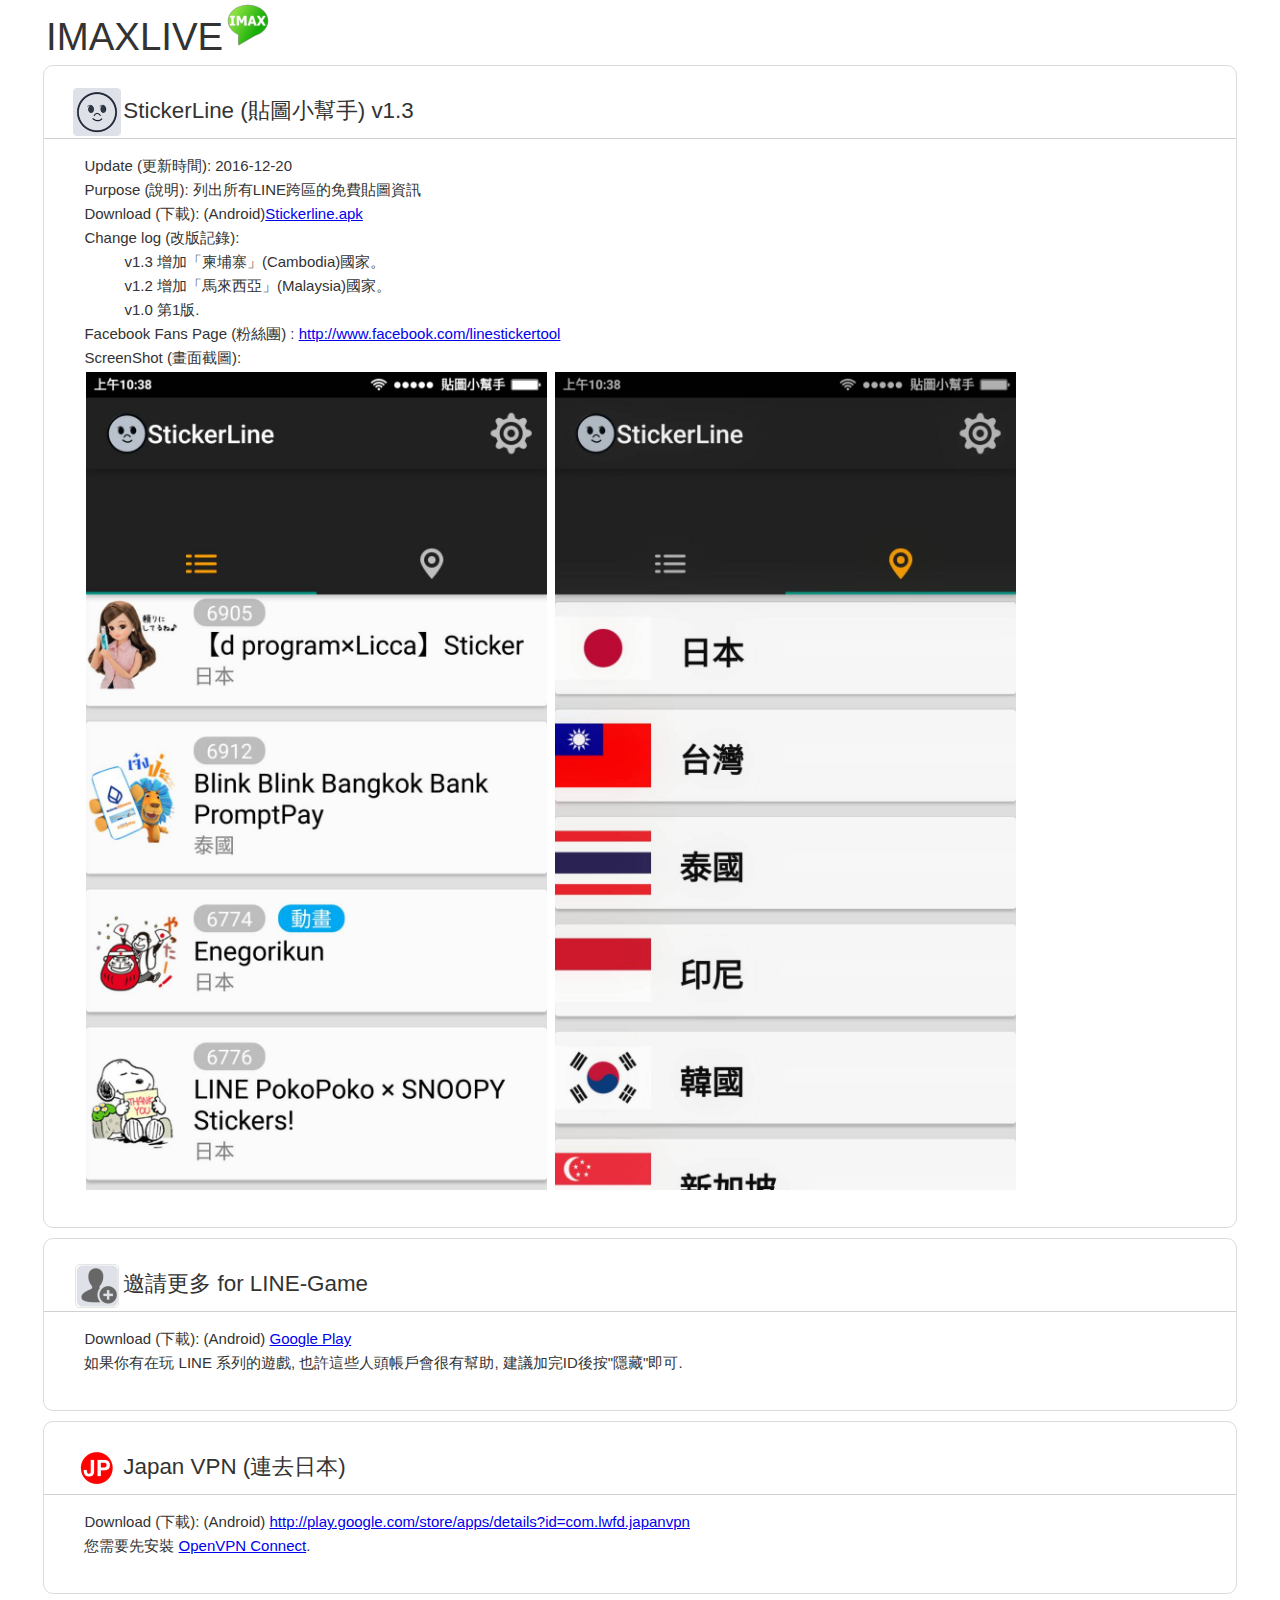
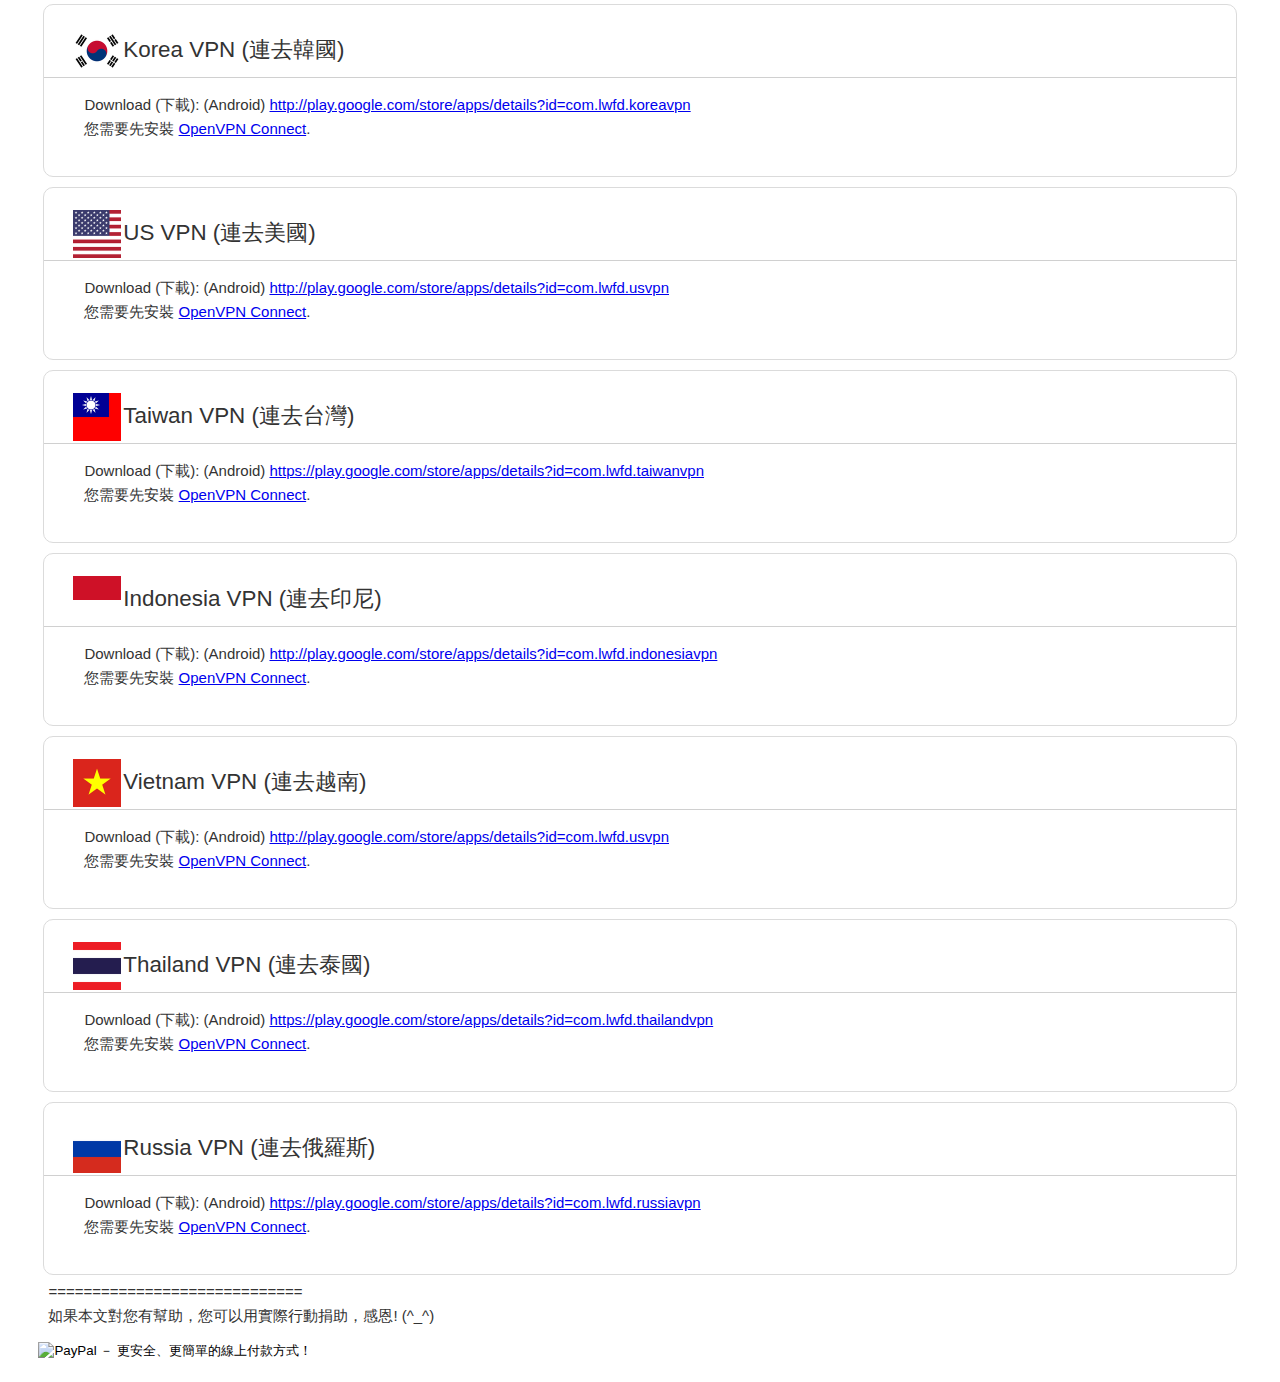
==== index.htm @ 13f63c92 "github page publish fail, try again" ====
<html>
<head>
<meta http-equiv="Content-Type" content="text/html; charset=utf-8" />
<link rel='shortcut icon' href='./favicon.ico' />	
<link rel="stylesheet" type="text/css" href="./css/main.css" />
<title>IMAXLIVE</title>
<style>
img.appicon{
   width:48px;
   height:48px;
   padding: 2px;
   vertical-align:middle;
}
img.screenshot{
   width:40%;
   padding: 2px;
   vertical-align:middle;
}
</style>
</head>
<body>
    <div>
        <h1>IMAXLIVE<img src='./images/IMAX_LOGO.png' width='50' alt='IMAXLIVE'/></h1>
    </div>

    <div id="wrapper">
        <div id="contentwrap">
        <div id="content">
           <p>
<h2><img src='./images/stickerline_icon_96.png' class="appicon"/>StickerLine (貼圖小幫手) v1.3</h2>
<hr/>
<ul>
<li>
    Update (更新時間): 2016-12-20
</li>
<li>
    Purpose (說明): 列出所有LINE跨區的免費貼圖資訊
</li>
<li>
    Download (下載): (Android)<a href='https://github.com/max32002/imaxliveWeb/releases/download/v1.3/stickerline-release-1.3.apk' target='_blank'>Stickerline.apk</a>
</li>
<li>
    Change log (改版記錄): 
    <ul>
    <li>v1.3 增加「柬埔寨」(Cambodia)國家。</li>
    <li>v1.2 增加「馬來西亞」(Malaysia)國家。</li>
    <li>v1.0 第1版.</li>
    </ul>
</li>
<li>
    Facebook Fans Page (粉絲團) : <a href='http://www.facebook.com/linestickertool' target='_blank'>http://www.facebook.com/linestickertool</a>
</li>
<li>
    ScreenShot (畫面截圖):<br/>
    <img src='./screenshot/screenshot-stickerline-v1.0.A.jpg' class="screenshot" /> 
    <img src='./screenshot/screenshot-stickerline-v1.0.B.jpg' class="screenshot" /> 
</li>
</ul>
           </p>
        </div>
        </div>

        <br/>

        <div id="contentwrap">
        <div id="content">
           <p>
<h2><img src='images/linegameid_icon_96.png' class="appicon"/>邀請更多 for LINE-Game</h2>
<hr/>
<ul>
<li>Download (下載): (Android)
<a href='http://play.google.com/store/apps/details?id=com.lwfd.invitemore' target='_blank'>Google Play</a>
</li>
<li>如果你有在玩 LINE 系列的遊戲, 也許這些人頭帳戶會很有幫助, 建議加完ID後按"隱藏"即可.</li>
</ul>
           </p>
        </div>
        </div>

<!--
        <div id="contentwrap">
        <div id="content">
           <p>
<h2><img src='images/belling_icon_96.png' class="appicon"/>Belling (暮鼓晨鐘)</h2>
<hr/>
<ul>
<li>Download (下載): (Android)
<a href='http://play.google.com/store/apps/details?id=com.lwfd.belling' target='_blank'>Google Play</a>
</li>
<li>播放警廣的暮鼓晨鐘單元, 您可能需要先安裝
<a href='http://play.google.com/store/apps/details?id=com.mxtech.videoplayer.ad' target='_blank'>MX Player</a> 或
<a href='http://play.google.com/store/apps/details?id=com.bsplayer.bspandroid.free' target='_blank'>BS Player</a>. 暮鼓晨鐘單元我每天都想一聽再聽，特別推薦2013.12.27 小提琴。這個是我最喜歡的有聲書.
<br/>
<br/>「暮鼓晨鐘」是佛寺中早晚報時的鐘鼓。 後來用「暮鼓晨鐘」指一日的時光，或比喻使人警醒的力量。
<br/>
<br/>歡迎分享收聽心得在暮鼓晨鐘粉絲團: <a href='http://www.facebook.com/belling.radio' target='_blank'>http://www.facebook.com/belling.radio</a>
</li>
</ul>
           </p>
        </div>
        </div>
-->

		<div id="contentwrap">
        <div id="content">
           <p>
<h2><img src='images/japanvpn_icon_96.png' class="appicon"/>Japan VPN (連去日本)</h2>
<hr/>
<ul>
<li>Download (下載): (Android)
<a href='http://play.google.com/store/apps/details?id=com.lwfd.japanvpn' target='_blank'>http://play.google.com/store/apps/details?id=com.lwfd.japanvpn</a>
</li>
<li>您需要先安裝
<a href='https://play.google.com/store/apps/details?id=net.openvpn.openvpn' target='_blank'>OpenVPN Connect</a>. 
</li>
</ul>
           </p>
        </div>
        </div>


		<div id="contentwrap">
        <div id="content">
           <p>
<h2><img src='images/koreavpn_icon_96.png' class="appicon"/>Korea VPN (連去韓國)</h2>
<hr/>
<ul>
<li>Download (下載): (Android)
<a href='http://play.google.com/store/apps/details?id=com.lwfd.koreavpn' target='_blank'>http://play.google.com/store/apps/details?id=com.lwfd.koreavpn</a>
</li>
<li>您需要先安裝
<a href='https://play.google.com/store/apps/details?id=net.openvpn.openvpn' target='_blank'>OpenVPN Connect</a>. 
</li>
</ul>
           </p>
        </div>
        </div>


		<div id="contentwrap">
        <div id="content">
           <p>
<h2><img src='images/usvpn_icon_96.png' class="appicon"/>US VPN (連去美國)</h2>
<hr/>
<ul>
<li>Download (下載): (Android)
<a href='http://play.google.com/store/apps/details?id=com.lwfd.usvpn' target='_blank'>http://play.google.com/store/apps/details?id=com.lwfd.usvpn</a>
</li>
<li>您需要先安裝
<a href='https://play.google.com/store/apps/details?id=net.openvpn.openvpn' target='_blank'>OpenVPN Connect</a>. 
</li>
</ul>
           </p>
        </div>
        </div>



    <div id="contentwrap">
        <div id="content">
           <p>
<h2><img src='images/taiwanvpn_icon_96.png' class="appicon"/>Taiwan VPN (連去台灣)</h2>
<hr/>
<ul>
<li>Download (下載): (Android)
<a href='https://play.google.com/store/apps/details?id=com.lwfd.taiwanvpn' target='_blank'>https://play.google.com/store/apps/details?id=com.lwfd.taiwanvpn</a>
</li>
<li>您需要先安裝
<a href='https://play.google.com/store/apps/details?id=net.openvpn.openvpn' target='_blank'>OpenVPN Connect</a>. 
</li>
</ul>
           </p>
        </div>
        </div>



    <div id="contentwrap">
        <div id="content">
           <p>
<h2><img src='images/indonesiavpn_icon_96.png' class="appicon"/>Indonesia VPN (連去印尼)</h2>
<hr/>
<ul>
<li>Download (下載): (Android)
<a href='http://play.google.com/store/apps/details?id=com.lwfd.indonesiavpn' target='_blank'>http://play.google.com/store/apps/details?id=com.lwfd.indonesiavpn</a>
</li>
<li>您需要先安裝
<a href='https://play.google.com/store/apps/details?id=net.openvpn.openvpn' target='_blank'>OpenVPN Connect</a>. 
</li>
</ul>
           </p>
        </div>
        </div>



    <div id="contentwrap">
        <div id="content">
           <p>
<h2><img src='images/vietnamvpn_icon_96.png' class="appicon"/>Vietnam VPN (連去越南)</h2>
<hr/>
<ul>
<li>Download (下載): (Android)
<a href='http://play.google.com/store/apps/details?id=com.lwfd.usvpn' target='_blank'>http://play.google.com/store/apps/details?id=com.lwfd.usvpn</a>
</li>
<li>您需要先安裝
<a href='https://play.google.com/store/apps/details?id=net.openvpn.vietnamvpn' target='_blank'>OpenVPN Connect</a>. 
</li>
</ul>
           </p>
        </div>
        </div>


    <div id="contentwrap">
        <div id="content">
           <p>
<h2><img src='images/thailandvpn_icon_96.png' class="appicon"/>Thailand VPN (連去泰國)</h2>
<hr/>
<ul>
<li>Download (下載): (Android)
<a href='https://play.google.com/store/apps/details?id=com.lwfd.thailandvpn' target='_blank'>https://play.google.com/store/apps/details?id=com.lwfd.thailandvpn</a>
</li>
<li>您需要先安裝
<a href='https://play.google.com/store/apps/details?id=net.openvpn.openvpn' target='_blank'>OpenVPN Connect</a>. 
</li>
</ul>
           </p>
        </div>
        </div>




    <div id="contentwrap">
        <div id="content">
           <p>
<h2><img src='images/ruvpn_icon_96.png' class="appicon"/>Russia VPN (連去俄羅斯)</h2>
<hr/>
<ul>
<li>Download (下載): (Android)
<a href='https://play.google.com/store/apps/details?id=com.lwfd.russiavpn' target='_blank'>https://play.google.com/store/apps/details?id=com.lwfd.russiavpn</a>
</li>
<li>您需要先安裝
<a href='https://play.google.com/store/apps/details?id=net.openvpn.openvpn' target='_blank'>OpenVPN Connect</a>. 
</li>
</ul>
           </p>
        </div>
      </div>

        <p>
=============================<br/>
如果本文對您有幫助，您可以用實際行動捐助，感恩! (^_^)<br/>
<form action="https://www.paypal.com/cgi-bin/webscr" method="post" target="_top">
<input type="hidden" name="cmd" value="_s-xclick">
<input type="hidden" name="hosted_button_id" value="MN6QWBKLTBWPY">
<input type="image" src="https://www.paypalobjects.com/zh_TW/TW/i/btn/btn_paynowCC_LG.gif" border="0" name="submit" alt="PayPal － 更安全、更簡單的線上付款方式！">
<img alt="" border="0" src="https://www.paypalobjects.com/zh_TW/i/scr/pixel.gif" width="1" height="1">
</form>
        </p>
</div>

</body>
</html>
---- css/main.css ----
﻿@import url("reset.css");

body {
    font-family: Verdana, Arial, Helvetica, sans-serif, 微軟正黑體;
    font-size: 15px;
    line-height: 1.6;
    color:#333
}

p {
    padding: 10px;
}

h1 {
    font-size: 2.4rem;
}

h2 {
    font-size: 1.4rem;
    vertical-align: top;
}

h1, h2, h3 {
    line-height: 1.2em;
    font-weight: 300;
    padding: 0 0 0 1.2em;
}

hr {
    height: 1px;
    color: #d0d0d0;
    background: #d0d0d0;
    font-size: 0;
    border: 0;
}

.updatetime {
    font-size: 11px;
    color: #999;
    text-align: right;
}

#wrapper {
    margin: 0 auto;
    width: 94%;
}

#contentwrap {
    width: 100%;
    float: left;
    margin: 0 auto;
}

#content {
    background: #FFFFFF;
    border-radius: 10px;
    border: 1px solid #dbdbdb;
    margin: 5px;
}

#footerwrap {
    width: 100%;
    float: left;
    margin: 0 auto;
    clear: both;
}

#footer {
    height: 40px;
    background: #EBE8E6;
    border-radius: 10px;
    border: 1px solid #d7d4d2;
    margin: 5px;
}
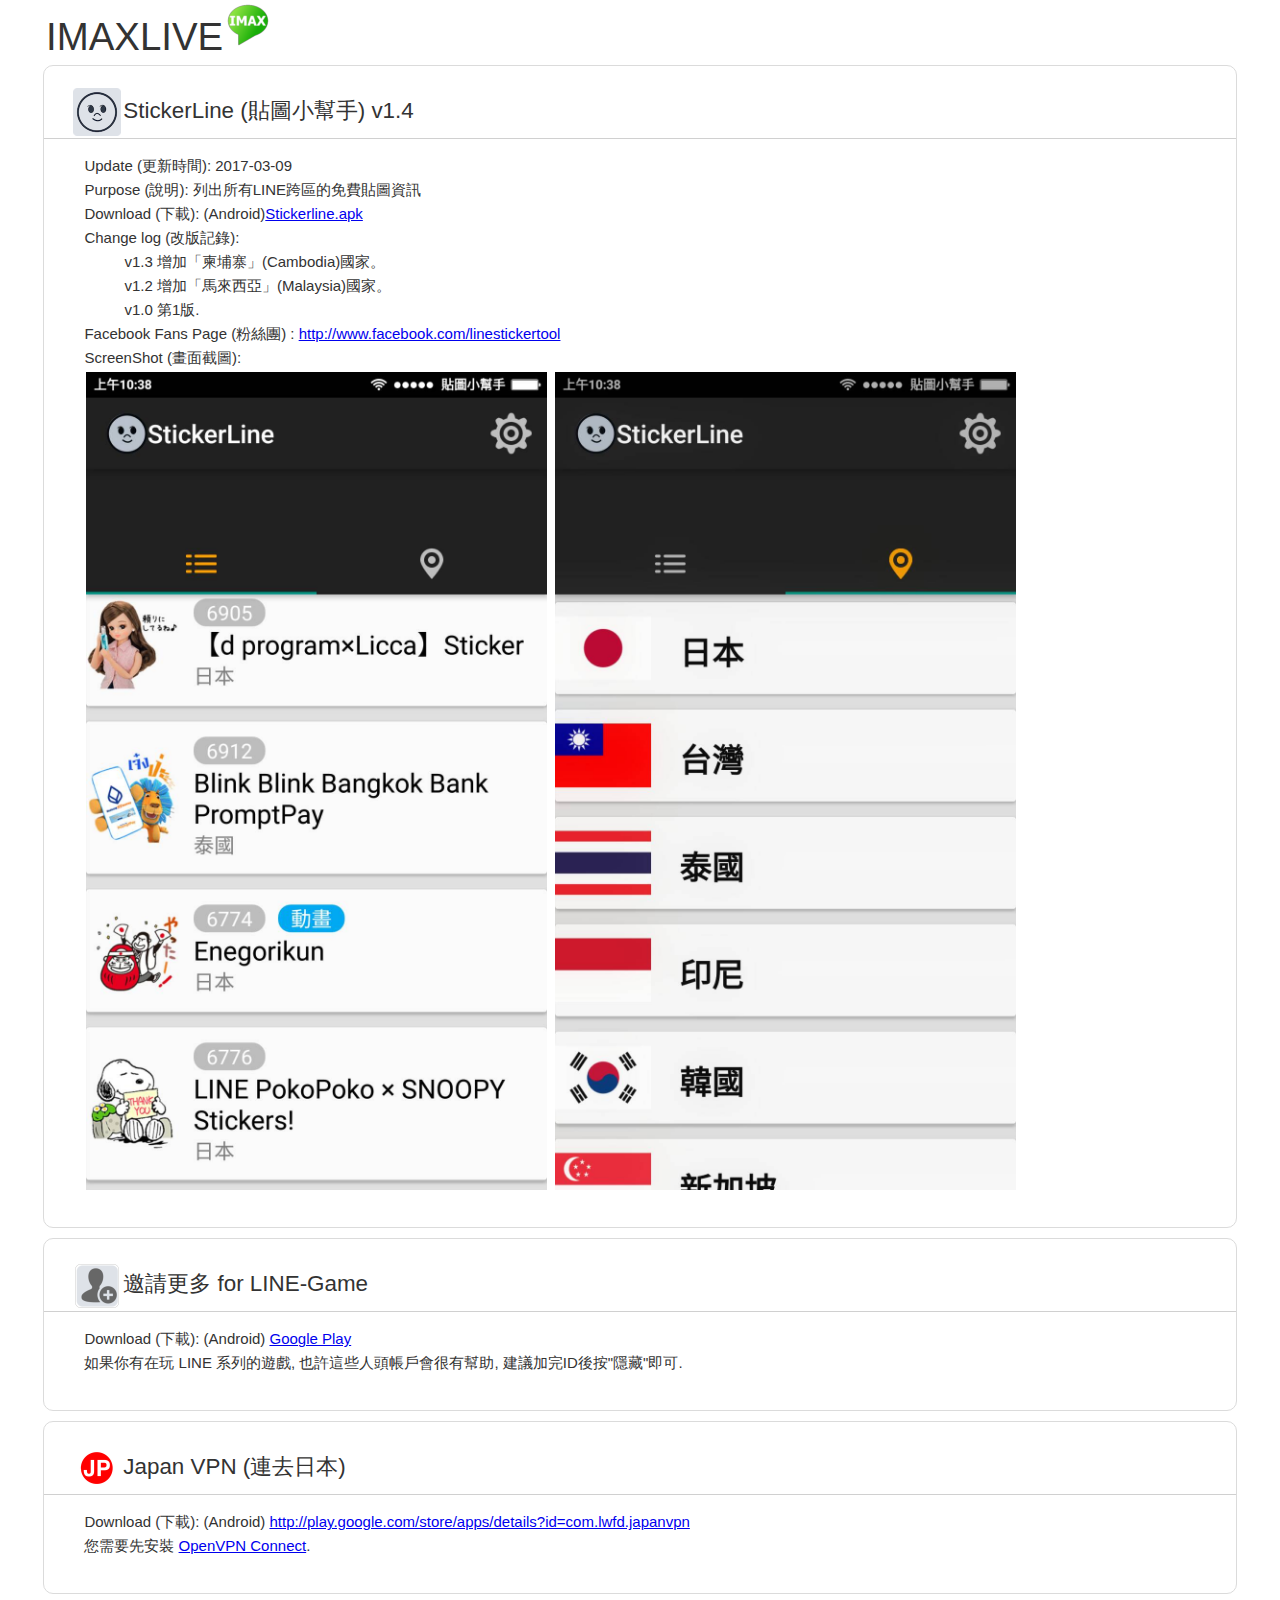
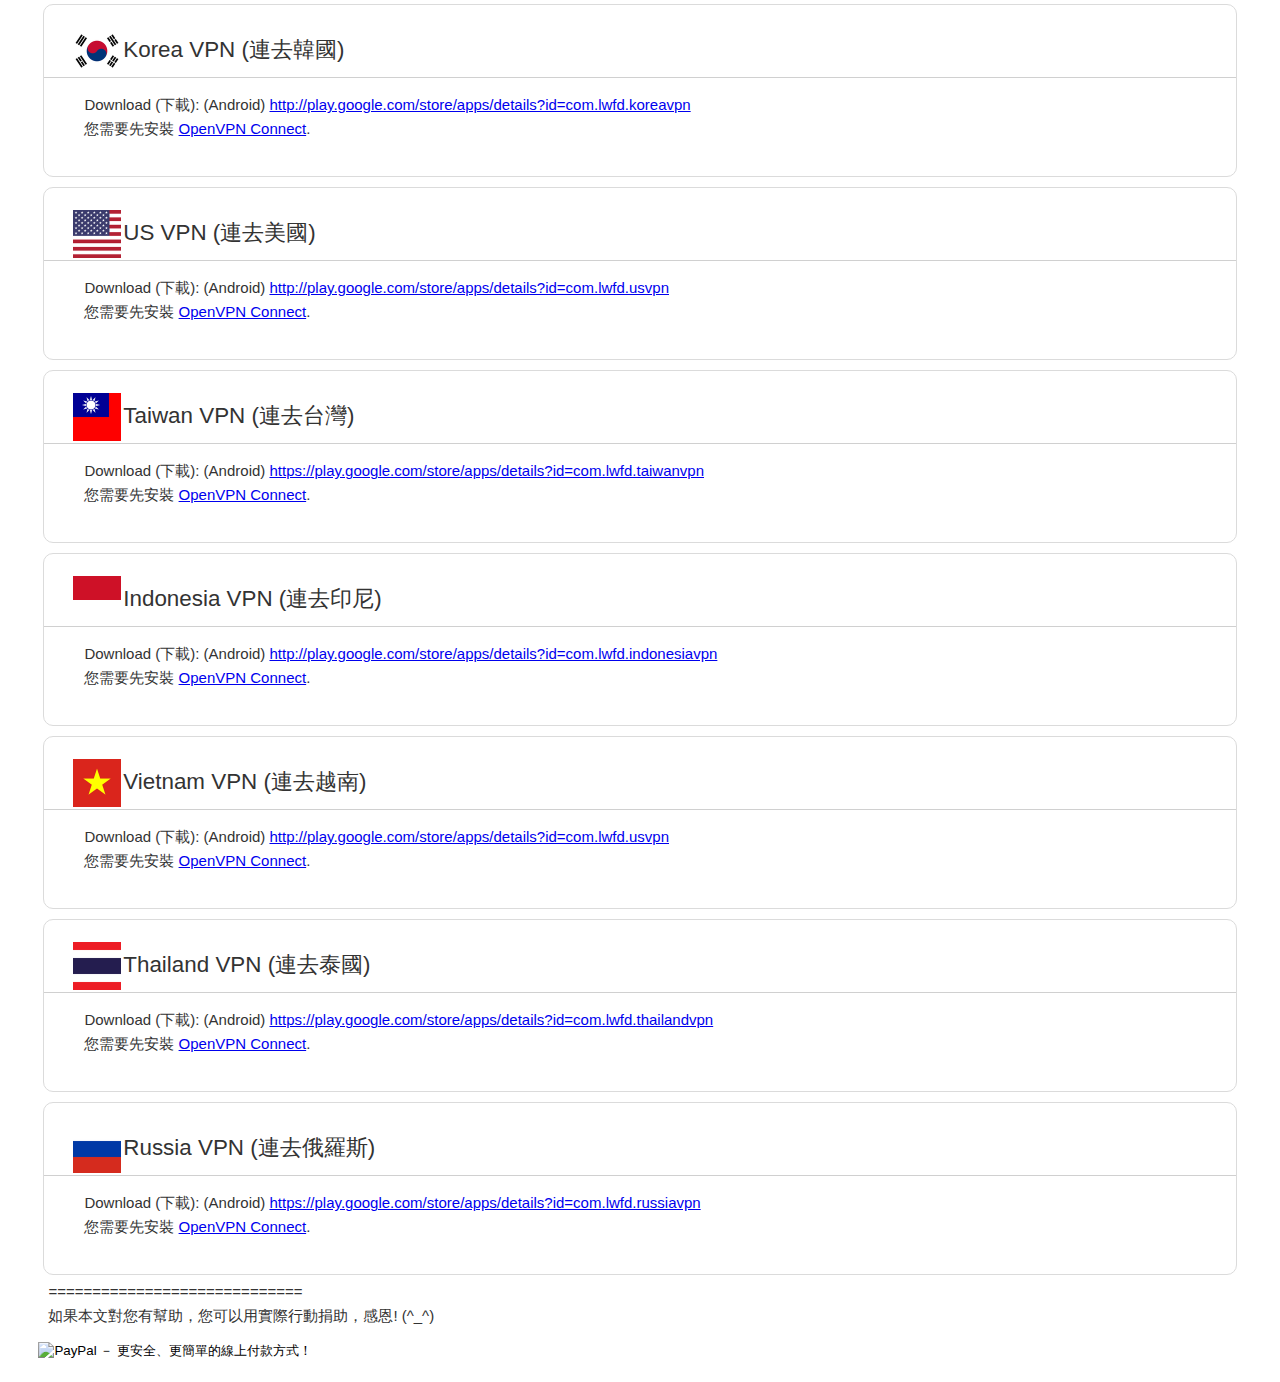
==== commit 2619bba4: "line sticker tool upgrade to v1.4" ====
--- a/index.htm
+++ b/index.htm
@@ -27,17 +27,17 @@
         <div id="contentwrap">
         <div id="content">
            <p>
-<h2><img src='./images/stickerline_icon_96.png' class="appicon"/>StickerLine (貼圖小幫手) v1.3</h2>
-<hr/>
-<ul>
-<li>
-    Update (更新時間): 2016-12-20
+<h2><img src='./images/stickerline_icon_96.png' class="appicon"/>StickerLine (貼圖小幫手) v1.4</h2>
+<hr/>
+<ul>
+<li>
+    Update (更新時間): 2017-03-09
 </li>
 <li>
     Purpose (說明): 列出所有LINE跨區的免費貼圖資訊
 </li>
 <li>
-    Download (下載): (Android)<a href='https://github.com/max32002/imaxliveWeb/releases/download/v1.3/stickerline-release-1.3.apk' target='_blank'>Stickerline.apk</a>
+    Download (下載): (Android)<a href='https://github.com/max32002/imaxliveWeb/releases/download/v1.4/stickerline-release-1.4.apk' target='_blank'>Stickerline.apk</a>
 </li>
 <li>
     Change log (改版記錄): 
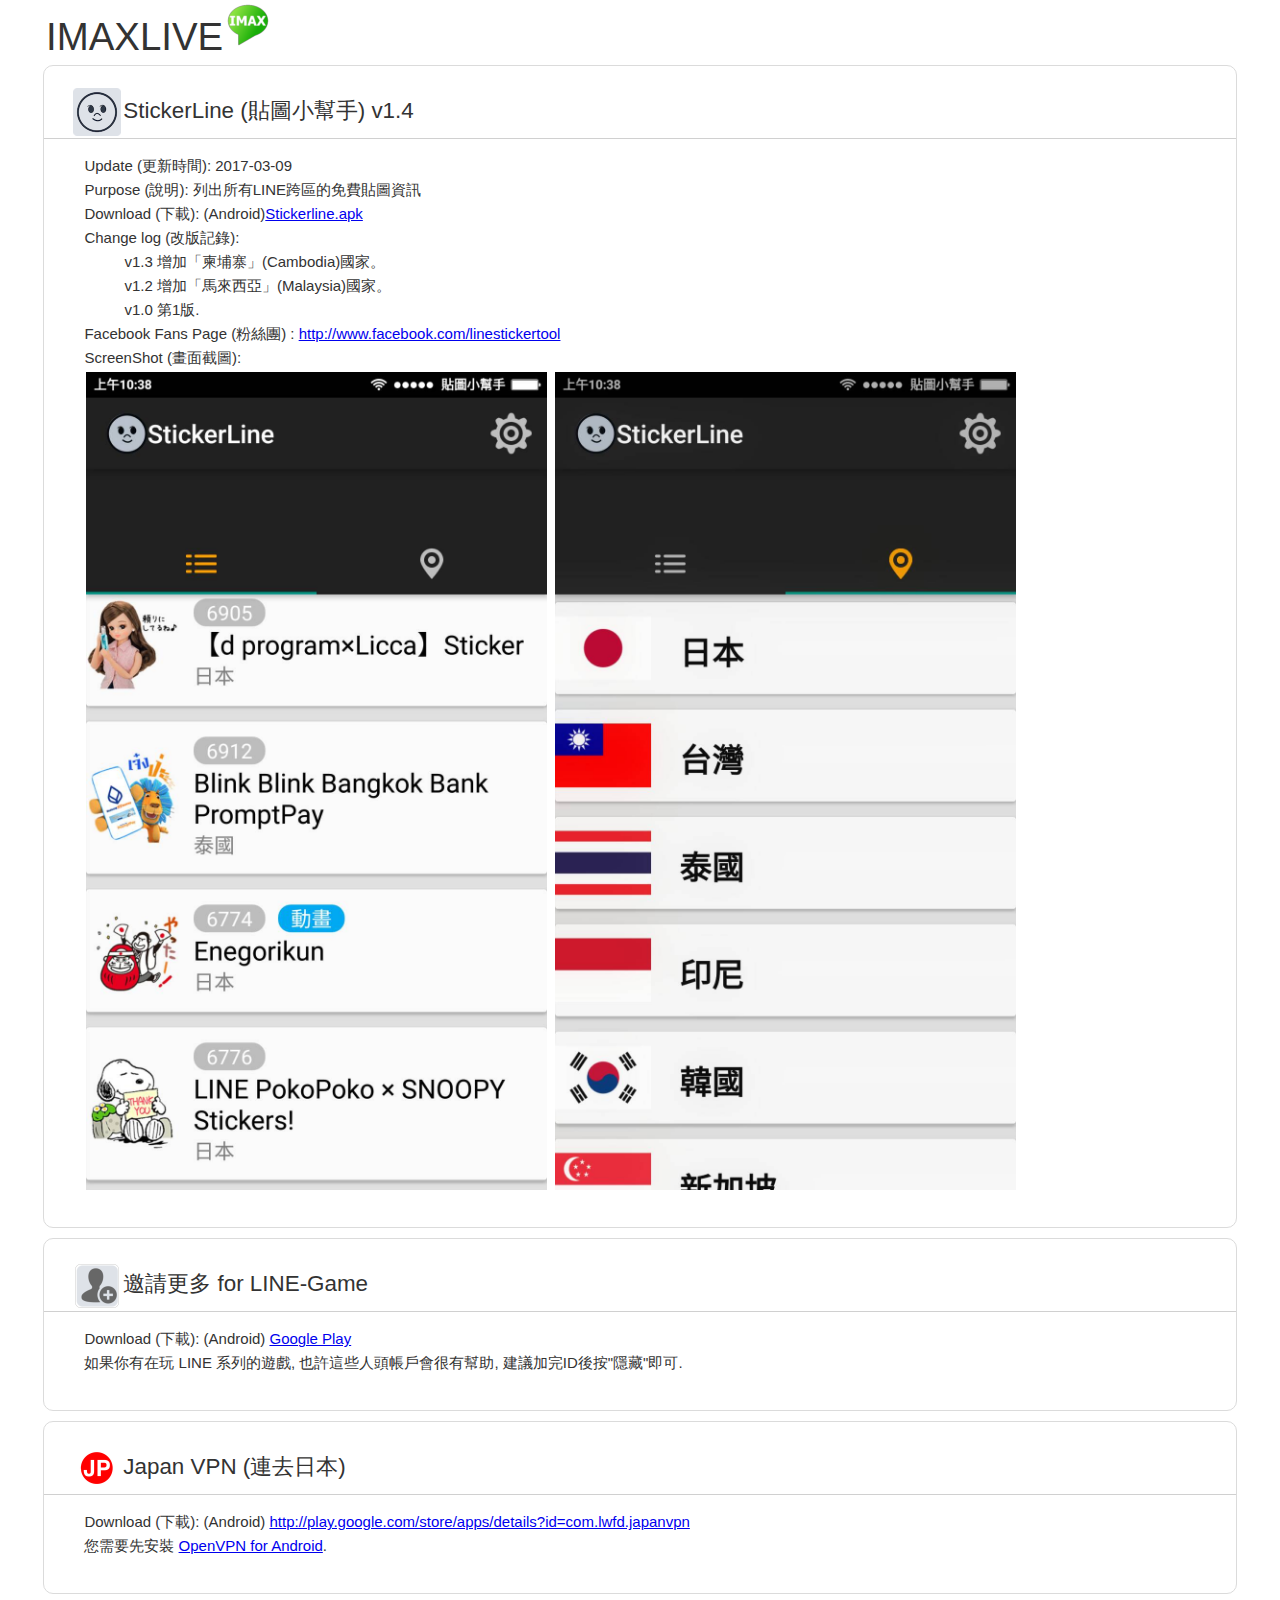
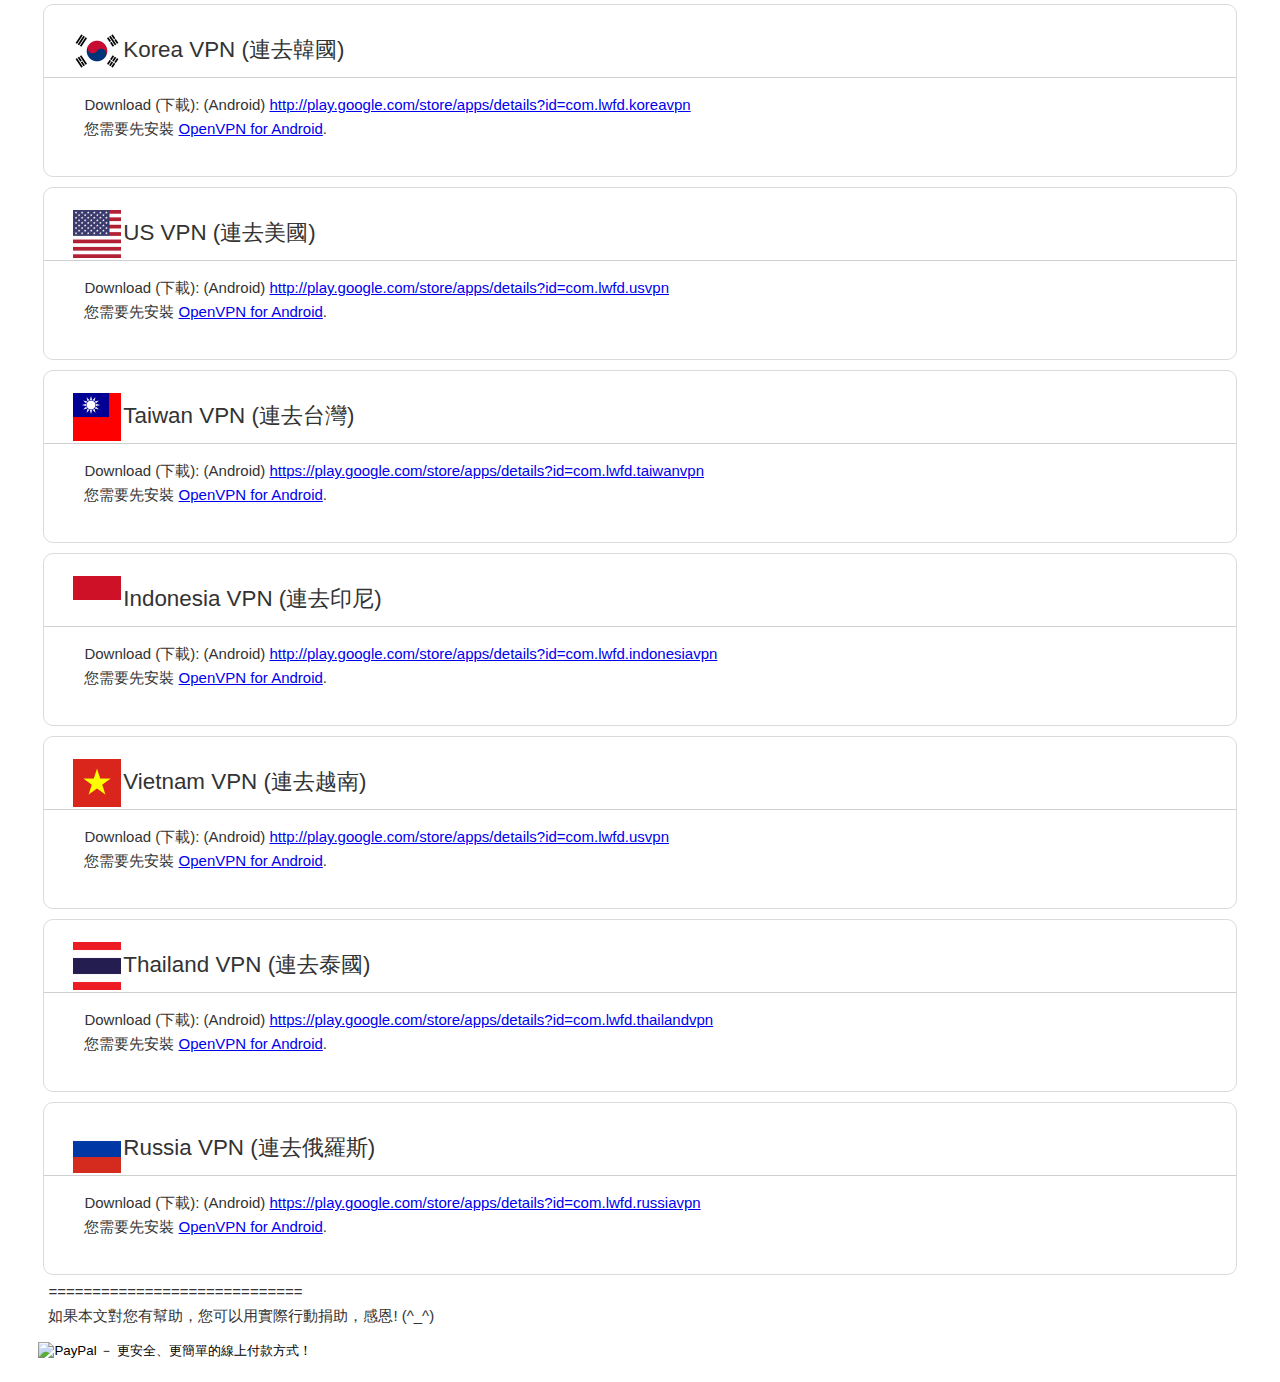
==== commit c26604c4: "change openvpn connect to openvpn for android" ====
--- a/index.htm
+++ b/index.htm
@@ -111,7 +111,7 @@
 <a href='http://play.google.com/store/apps/details?id=com.lwfd.japanvpn' target='_blank'>http://play.google.com/store/apps/details?id=com.lwfd.japanvpn</a>
 </li>
 <li>您需要先安裝
-<a href='https://play.google.com/store/apps/details?id=net.openvpn.openvpn' target='_blank'>OpenVPN Connect</a>. 
+<a href='https://play.google.com/store/apps/details?id=de.blinkt.openvpn' target='_blank'>OpenVPN for Android</a>. 
 </li>
 </ul>
            </p>
@@ -129,7 +129,7 @@
 <a href='http://play.google.com/store/apps/details?id=com.lwfd.koreavpn' target='_blank'>http://play.google.com/store/apps/details?id=com.lwfd.koreavpn</a>
 </li>
 <li>您需要先安裝
-<a href='https://play.google.com/store/apps/details?id=net.openvpn.openvpn' target='_blank'>OpenVPN Connect</a>. 
+<a href='https://play.google.com/store/apps/details?id=de.blinkt.openvpn' target='_blank'>OpenVPN for Android</a>. 
 </li>
 </ul>
            </p>
@@ -147,7 +147,7 @@
 <a href='http://play.google.com/store/apps/details?id=com.lwfd.usvpn' target='_blank'>http://play.google.com/store/apps/details?id=com.lwfd.usvpn</a>
 </li>
 <li>您需要先安裝
-<a href='https://play.google.com/store/apps/details?id=net.openvpn.openvpn' target='_blank'>OpenVPN Connect</a>. 
+<a href='https://play.google.com/store/apps/details?id=de.blinkt.openvpn' target='_blank'>OpenVPN for Android</a>. 
 </li>
 </ul>
            </p>
@@ -166,7 +166,7 @@
 <a href='https://play.google.com/store/apps/details?id=com.lwfd.taiwanvpn' target='_blank'>https://play.google.com/store/apps/details?id=com.lwfd.taiwanvpn</a>
 </li>
 <li>您需要先安裝
-<a href='https://play.google.com/store/apps/details?id=net.openvpn.openvpn' target='_blank'>OpenVPN Connect</a>. 
+<a href='https://play.google.com/store/apps/details?id=de.blinkt.openvpn' target='_blank'>OpenVPN for Android</a>. 
 </li>
 </ul>
            </p>
@@ -185,7 +185,7 @@
 <a href='http://play.google.com/store/apps/details?id=com.lwfd.indonesiavpn' target='_blank'>http://play.google.com/store/apps/details?id=com.lwfd.indonesiavpn</a>
 </li>
 <li>您需要先安裝
-<a href='https://play.google.com/store/apps/details?id=net.openvpn.openvpn' target='_blank'>OpenVPN Connect</a>. 
+<a href='https://play.google.com/store/apps/details?id=de.blinkt.openvpn' target='_blank'>OpenVPN for Android</a>. 
 </li>
 </ul>
            </p>
@@ -204,7 +204,7 @@
 <a href='http://play.google.com/store/apps/details?id=com.lwfd.usvpn' target='_blank'>http://play.google.com/store/apps/details?id=com.lwfd.usvpn</a>
 </li>
 <li>您需要先安裝
-<a href='https://play.google.com/store/apps/details?id=net.openvpn.vietnamvpn' target='_blank'>OpenVPN Connect</a>. 
+<a href='https://play.google.com/store/apps/details?id=net.openvpn.vietnamvpn' target='_blank'>OpenVPN for Android</a>. 
 </li>
 </ul>
            </p>
@@ -222,7 +222,7 @@
 <a href='https://play.google.com/store/apps/details?id=com.lwfd.thailandvpn' target='_blank'>https://play.google.com/store/apps/details?id=com.lwfd.thailandvpn</a>
 </li>
 <li>您需要先安裝
-<a href='https://play.google.com/store/apps/details?id=net.openvpn.openvpn' target='_blank'>OpenVPN Connect</a>. 
+<a href='https://play.google.com/store/apps/details?id=de.blinkt.openvpn' target='_blank'>OpenVPN for Android</a>. 
 </li>
 </ul>
            </p>
@@ -242,7 +242,7 @@
 <a href='https://play.google.com/store/apps/details?id=com.lwfd.russiavpn' target='_blank'>https://play.google.com/store/apps/details?id=com.lwfd.russiavpn</a>
 </li>
 <li>您需要先安裝
-<a href='https://play.google.com/store/apps/details?id=net.openvpn.openvpn' target='_blank'>OpenVPN Connect</a>. 
+<a href='https://play.google.com/store/apps/details?id=de.blinkt.openvpn' target='_blank'>OpenVPN for Android</a>. 
 </li>
 </ul>
            </p>
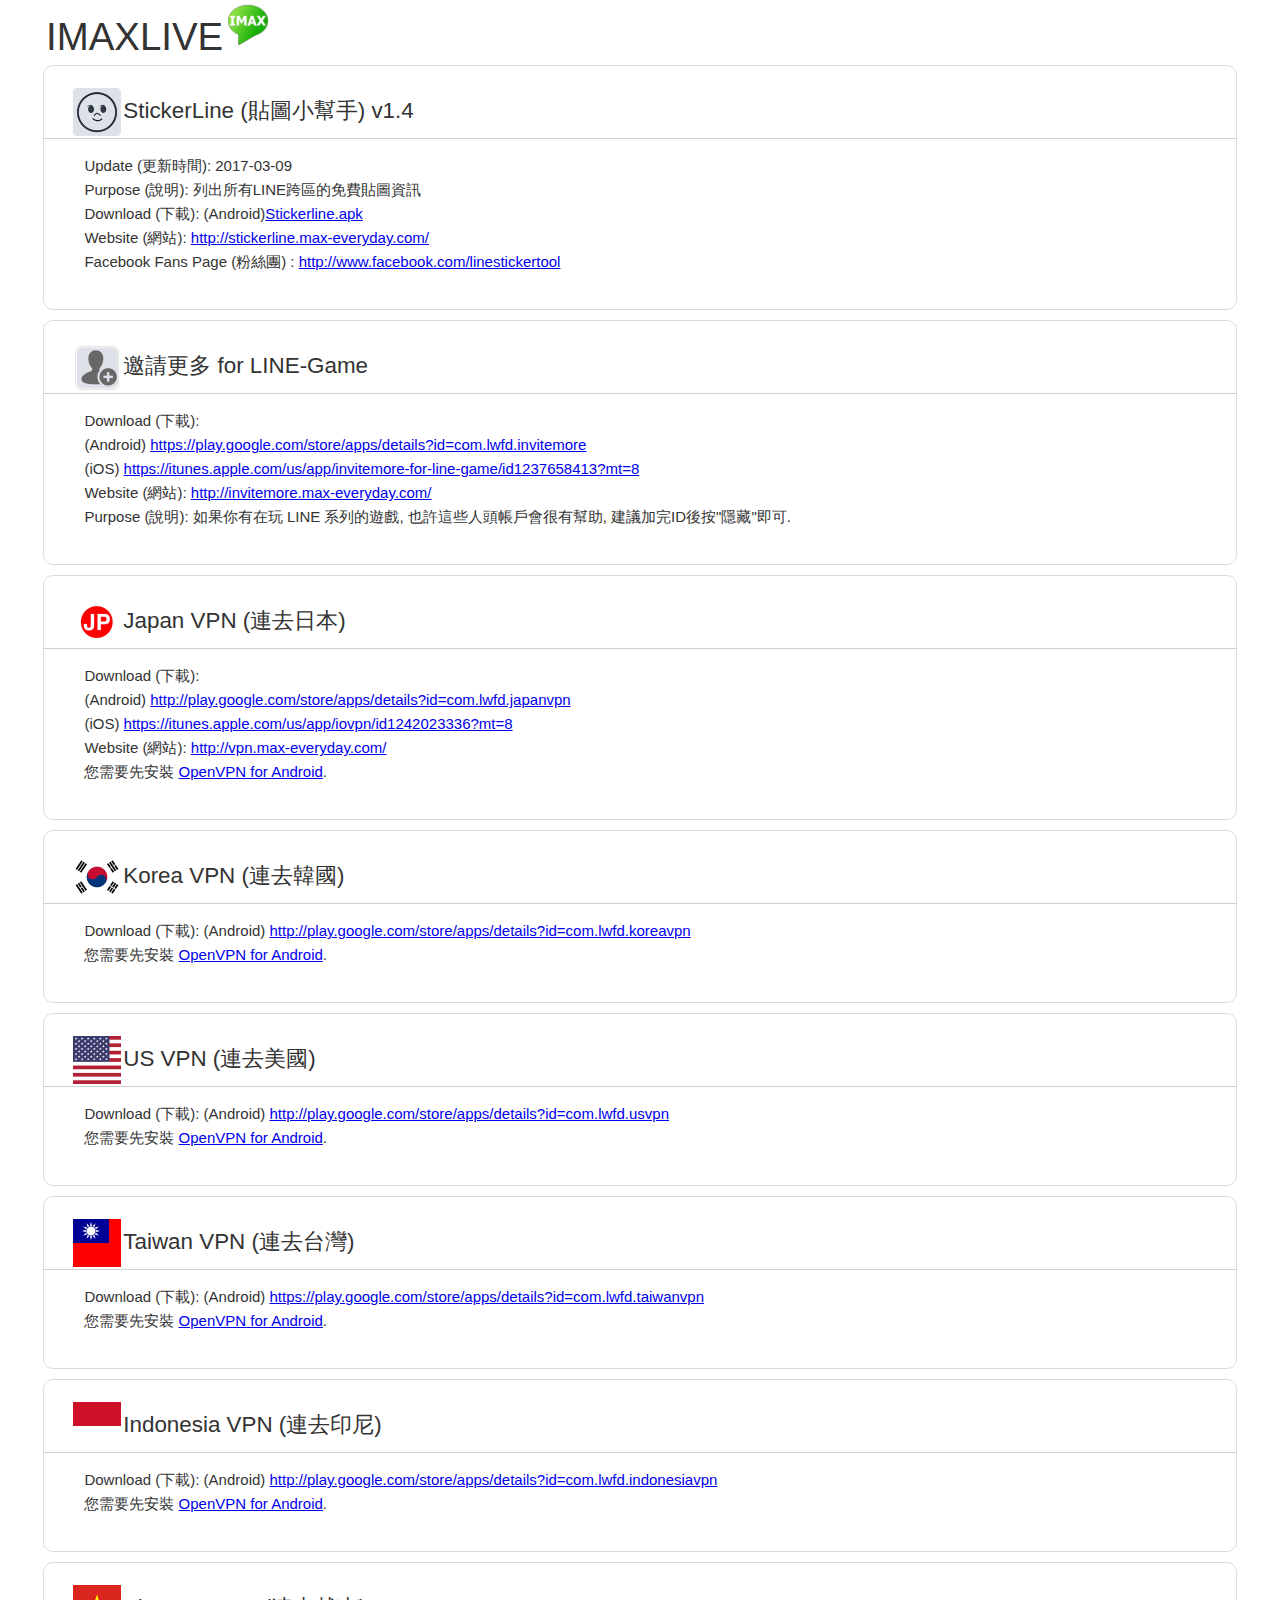
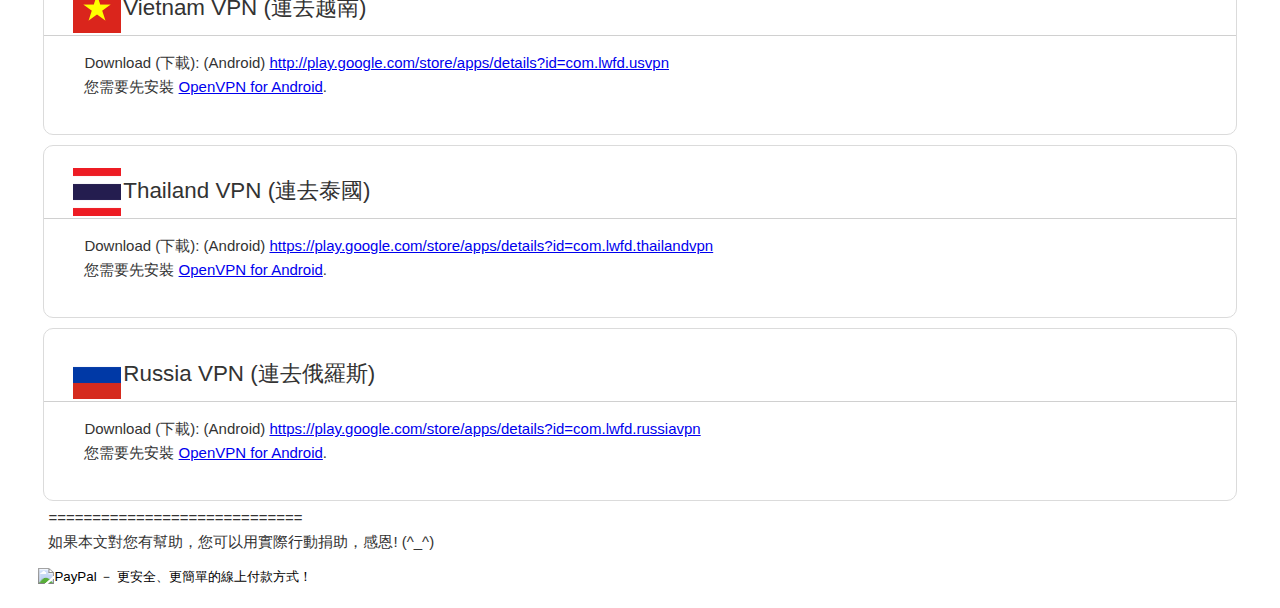
==== commit c9202e1b: "add website info for StickerLine, InviteMore and japanVPN" ====
--- a/index.htm
+++ b/index.htm
@@ -40,21 +40,11 @@
     Download (下載): (Android)<a href='https://github.com/max32002/imaxliveWeb/releases/download/v1.4/stickerline-release-1.4.apk' target='_blank'>Stickerline.apk</a>
 </li>
 <li>
-    Change log (改版記錄): 
-    <ul>
-    <li>v1.3 增加「柬埔寨」(Cambodia)國家。</li>
-    <li>v1.2 增加「馬來西亞」(Malaysia)國家。</li>
-    <li>v1.0 第1版.</li>
-    </ul>
+    Website (網站): <a href='http://stickerline.max-everyday.com/'>http://stickerline.max-everyday.com/</a>
 </li>
 <li>
     Facebook Fans Page (粉絲團) : <a href='http://www.facebook.com/linestickertool' target='_blank'>http://www.facebook.com/linestickertool</a>
 </li>
-<li>
-    ScreenShot (畫面截圖):<br/>
-    <img src='./screenshot/screenshot-stickerline-v1.0.A.jpg' class="screenshot" /> 
-    <img src='./screenshot/screenshot-stickerline-v1.0.B.jpg' class="screenshot" /> 
-</li>
 </ul>
            </p>
         </div>
@@ -68,10 +58,17 @@
 <h2><img src='images/linegameid_icon_96.png' class="appicon"/>邀請更多 for LINE-Game</h2>
 <hr/>
 <ul>
-<li>Download (下載): (Android)
-<a href='http://play.google.com/store/apps/details?id=com.lwfd.invitemore' target='_blank'>Google Play</a>
-</li>
-<li>如果你有在玩 LINE 系列的遊戲, 也許這些人頭帳戶會很有幫助, 建議加完ID後按"隱藏"即可.</li>
+<li>Download (下載): 
+<br/>(Android)
+<a href='http://play.google.com/store/apps/details?id=com.lwfd.invitemore' target='_blank'>https://play.google.com/store/apps/details?id=com.lwfd.invitemore</a>
+<br/>(iOS)
+<a href='https://itunes.apple.com/us/app/invitemore-for-line-game/id1237658413?mt=8' target='_blank'>https://itunes.apple.com/us/app/invitemore-for-line-game/id1237658413?mt=8</a>
+</li>
+<li>
+    Website (網站): <a href='http://invitemore.max-everyday.com/'>http://invitemore.max-everyday.com/</a>
+</li>
+<li>
+    Purpose (說明): 如果你有在玩 LINE 系列的遊戲, 也許這些人頭帳戶會很有幫助, 建議加完ID後按"隱藏"即可.</li>
 </ul>
            </p>
         </div>
@@ -107,8 +104,14 @@
 <h2><img src='images/japanvpn_icon_96.png' class="appicon"/>Japan VPN (連去日本)</h2>
 <hr/>
 <ul>
-<li>Download (下載): (Android)
+<li>Download (下載): 
+<br/>(Android)
 <a href='http://play.google.com/store/apps/details?id=com.lwfd.japanvpn' target='_blank'>http://play.google.com/store/apps/details?id=com.lwfd.japanvpn</a>
+<br/>(iOS)
+<a href='https://itunes.apple.com/us/app/iovpn/id1242023336?mt=8' target='_blank'>https://itunes.apple.com/us/app/iovpn/id1242023336?mt=8</a>
+</li>
+<li>
+    Website (網站): <a href='http://vpn.max-everyday.com/'>http://vpn.max-everyday.com/</a>
 </li>
 <li>您需要先安裝
 <a href='https://play.google.com/store/apps/details?id=de.blinkt.openvpn' target='_blank'>OpenVPN for Android</a>. 
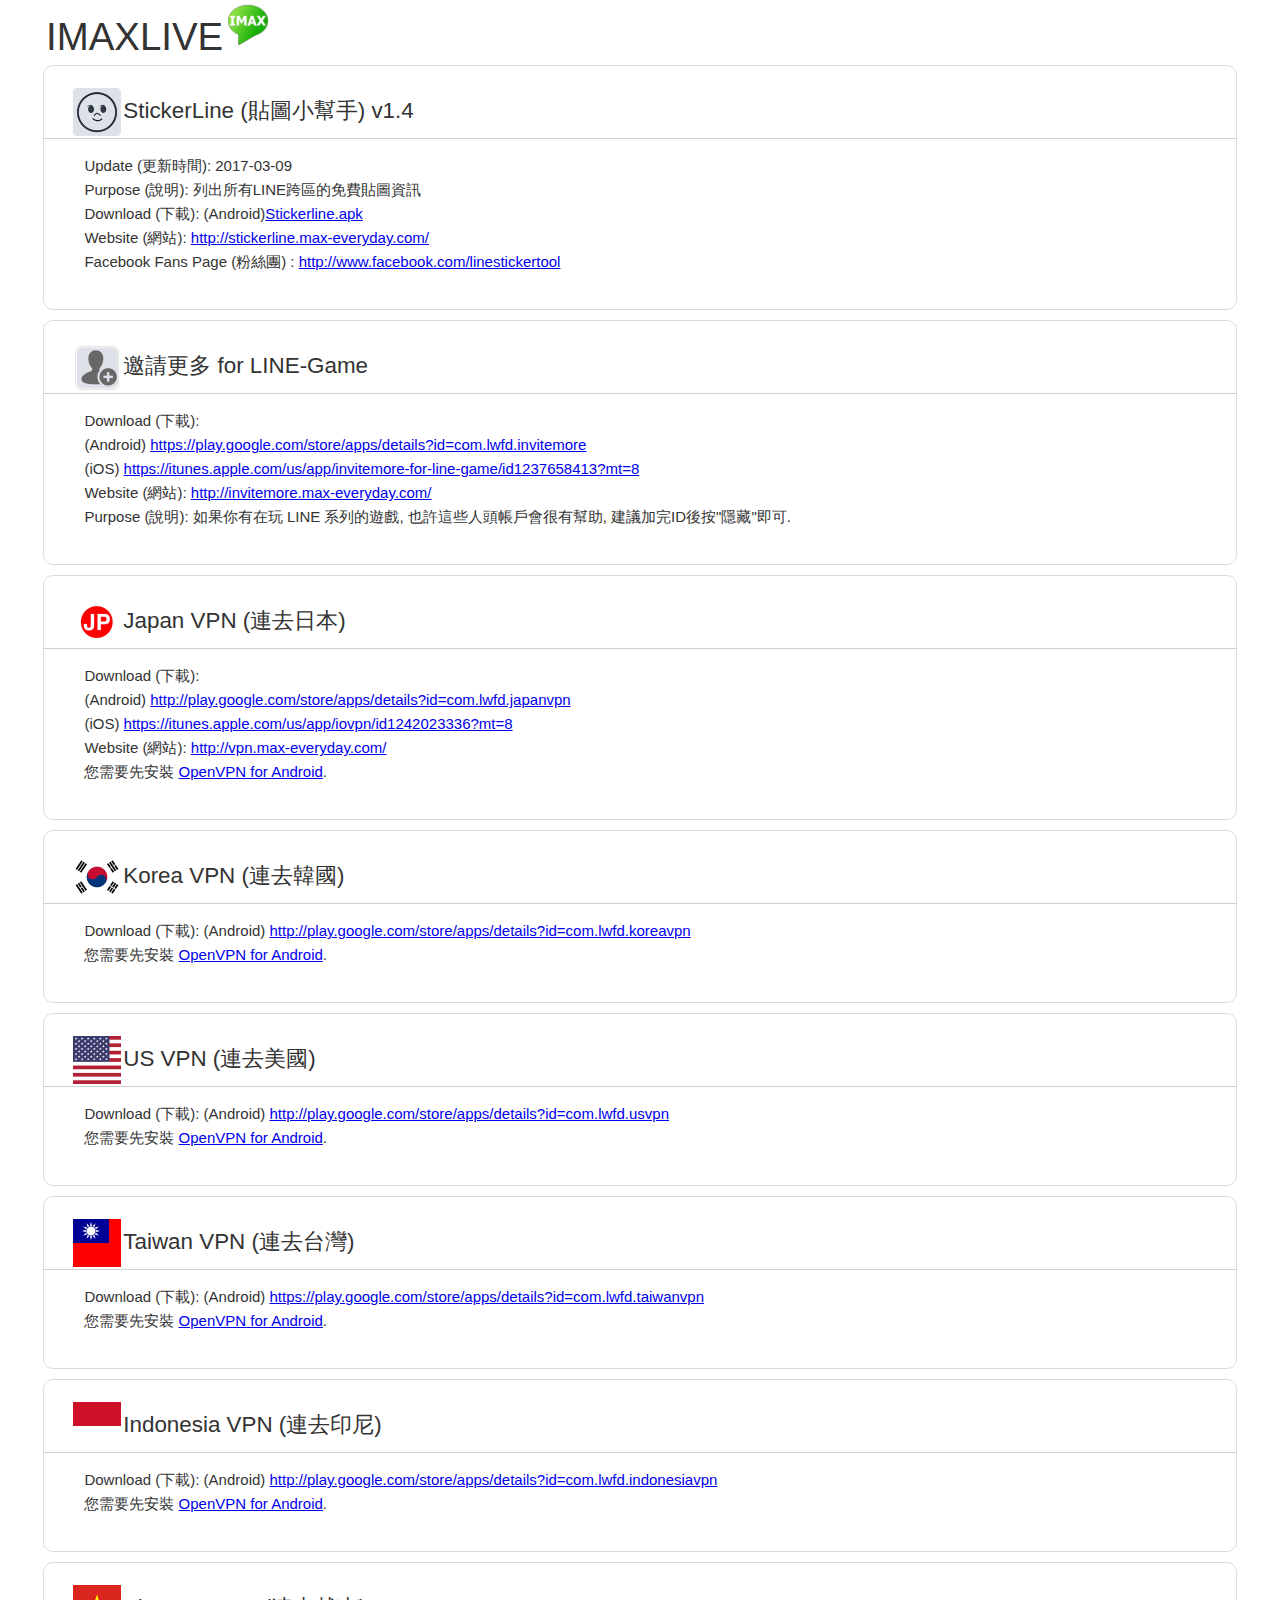
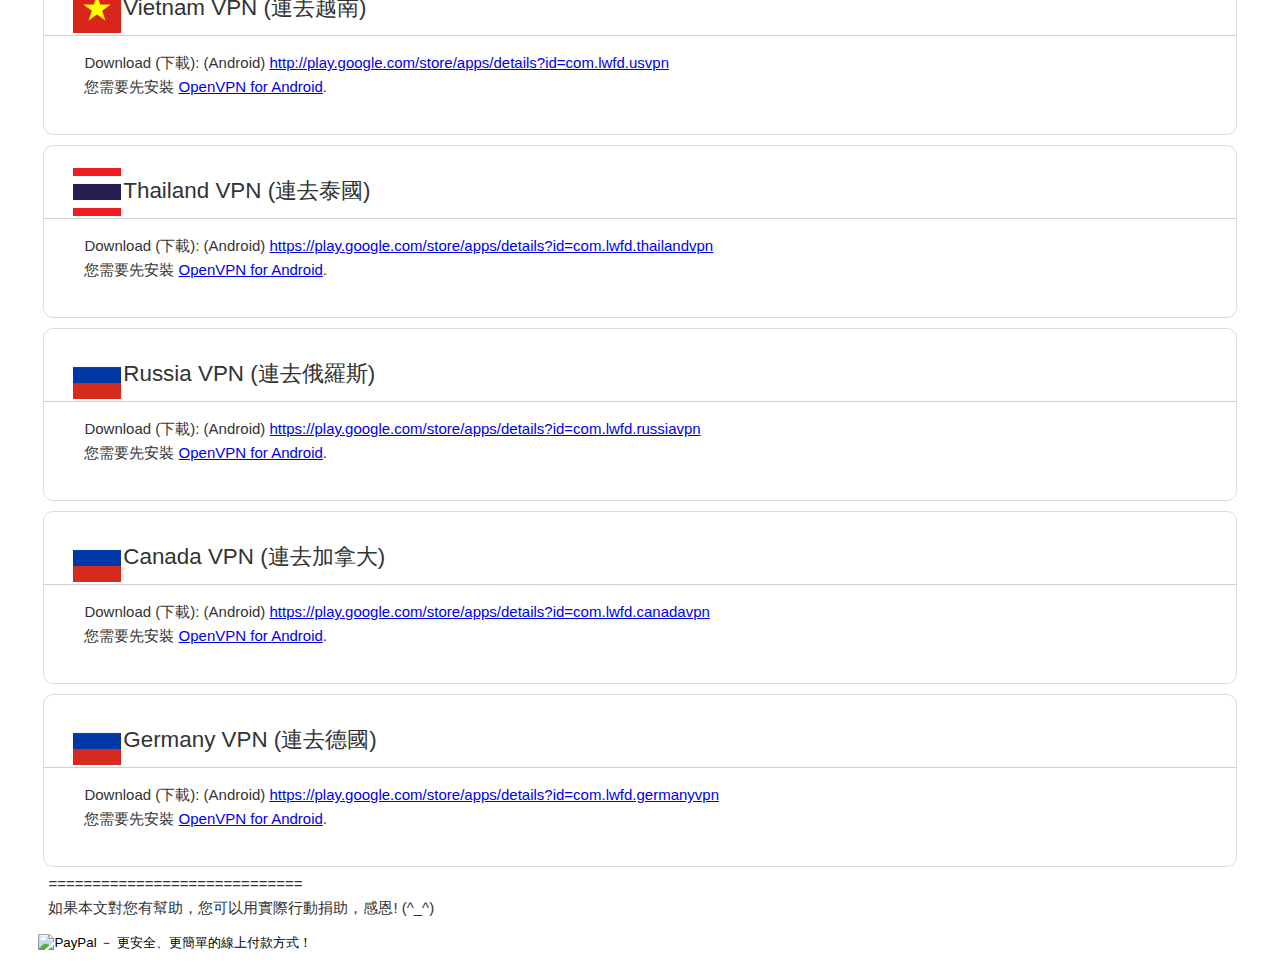
==== commit e84fdc5c: "add canada vpn and germany vpn" ====
--- a/index.htm
+++ b/index.htm
@@ -37,7 +37,7 @@
     Purpose (說明): 列出所有LINE跨區的免費貼圖資訊
 </li>
 <li>
-    Download (下載): (Android)<a href='https://github.com/max32002/imaxliveWeb/releases/download/v1.4/stickerline-release-1.4.apk' target='_blank'>Stickerline.apk</a>
+    Download (下載): (Android)<a href='https://github.com/max32002/imaxliveWeb/releases/download/v1.5/stickerline-release-1.5.apk' target='_blank'>Stickerline.apk</a>
 </li>
 <li>
     Website (網站): <a href='http://stickerline.max-everyday.com/'>http://stickerline.max-everyday.com/</a>
@@ -243,6 +243,45 @@
 <ul>
 <li>Download (下載): (Android)
 <a href='https://play.google.com/store/apps/details?id=com.lwfd.russiavpn' target='_blank'>https://play.google.com/store/apps/details?id=com.lwfd.russiavpn</a>
+</li>
+<li>您需要先安裝
+<a href='https://play.google.com/store/apps/details?id=de.blinkt.openvpn' target='_blank'>OpenVPN for Android</a>. 
+</li>
+</ul>
+           </p>
+        </div>
+      </div>
+
+
+
+    <div id="contentwrap">
+        <div id="content">
+           <p>
+<h2><img src='images/ruvpn_icon_96.png' class="appicon"/>Canada VPN (連去加拿大)</h2>
+<hr/>
+<ul>
+<li>Download (下載): (Android)
+<a href='https://play.google.com/store/apps/details?id=com.lwfd.canadavpn' target='_blank'>https://play.google.com/store/apps/details?id=com.lwfd.canadavpn</a>
+</li>
+<li>您需要先安裝
+<a href='https://play.google.com/store/apps/details?id=de.blinkt.openvpn' target='_blank'>OpenVPN for Android</a>. 
+</li>
+</ul>
+           </p>
+        </div>
+      </div>
+
+
+
+
+    <div id="contentwrap">
+        <div id="content">
+           <p>
+<h2><img src='images/ruvpn_icon_96.png' class="appicon"/>Germany VPN (連去德國)</h2>
+<hr/>
+<ul>
+<li>Download (下載): (Android)
+<a href='https://play.google.com/store/apps/details?id=com.lwfd.germanyvpn' target='_blank'>https://play.google.com/store/apps/details?id=com.lwfd.germanyvpn</a>
 </li>
 <li>您需要先安裝
 <a href='https://play.google.com/store/apps/details?id=de.blinkt.openvpn' target='_blank'>OpenVPN for Android</a>. 
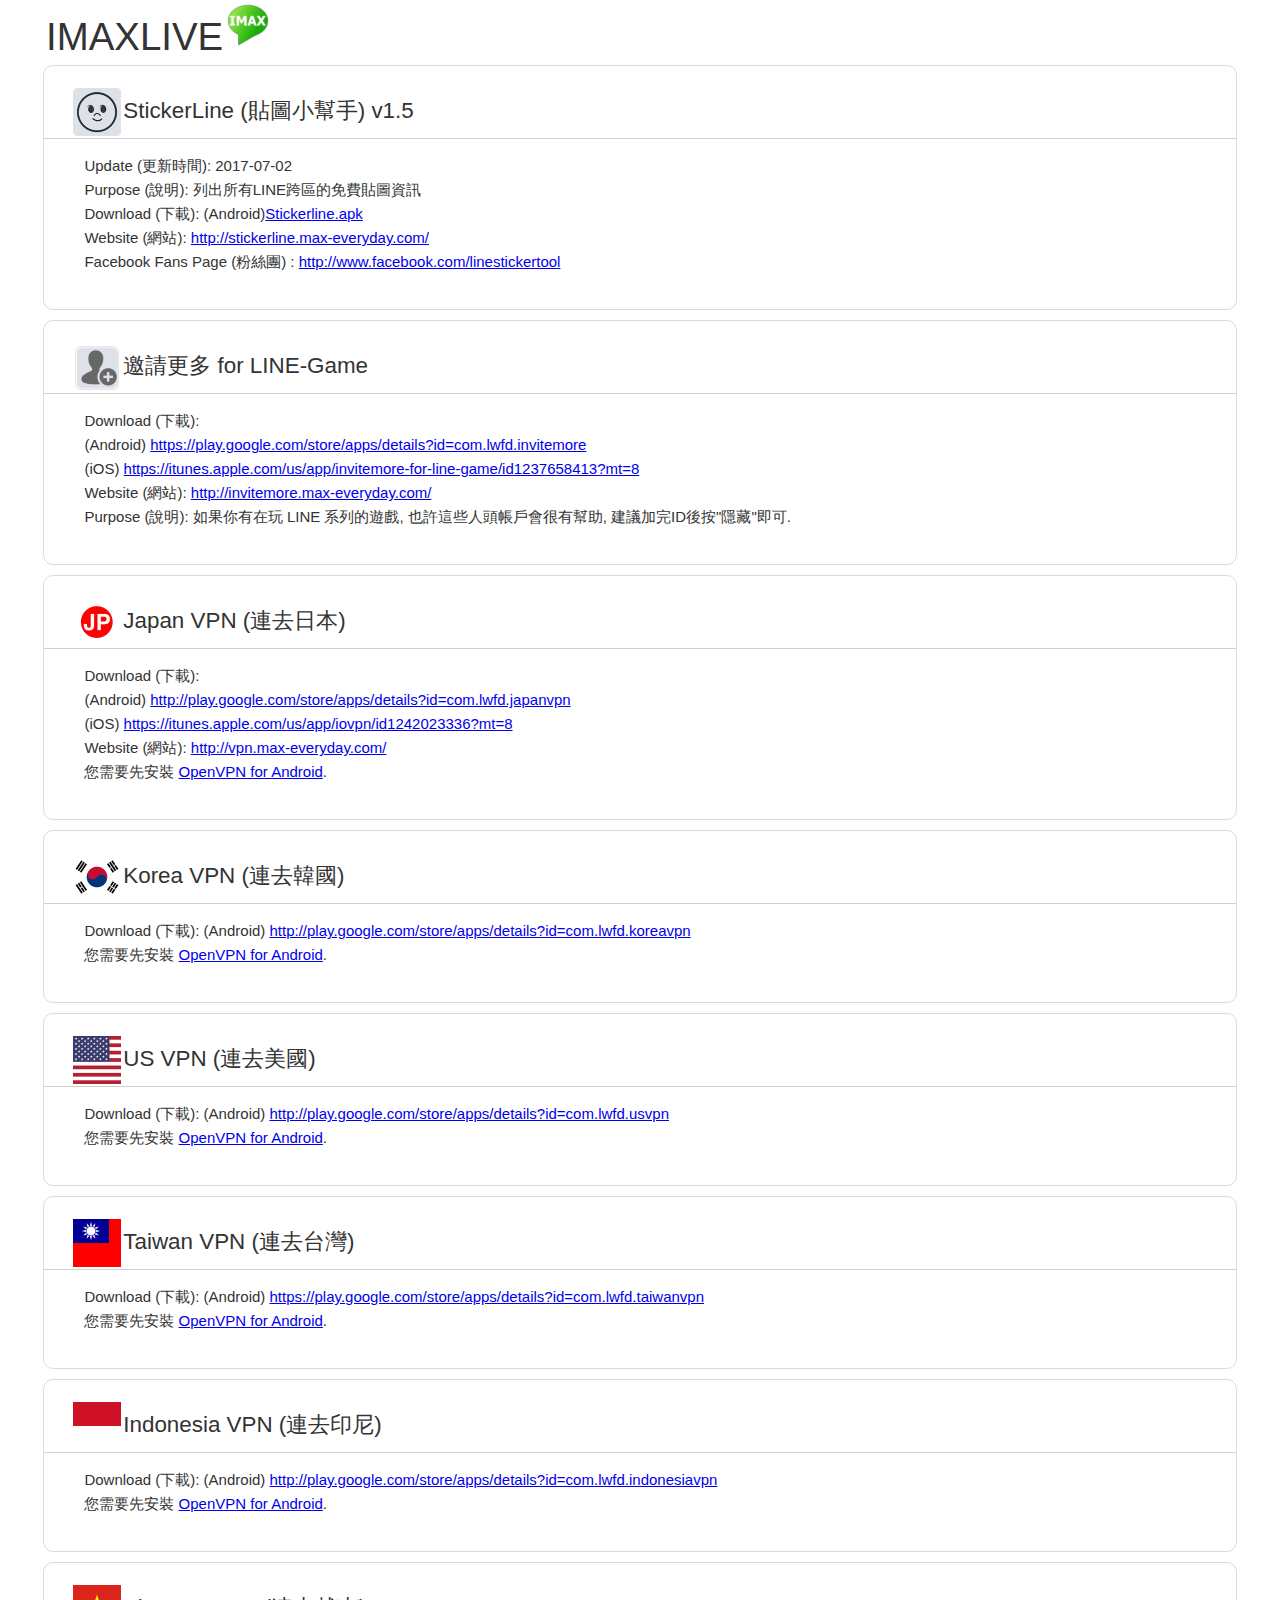
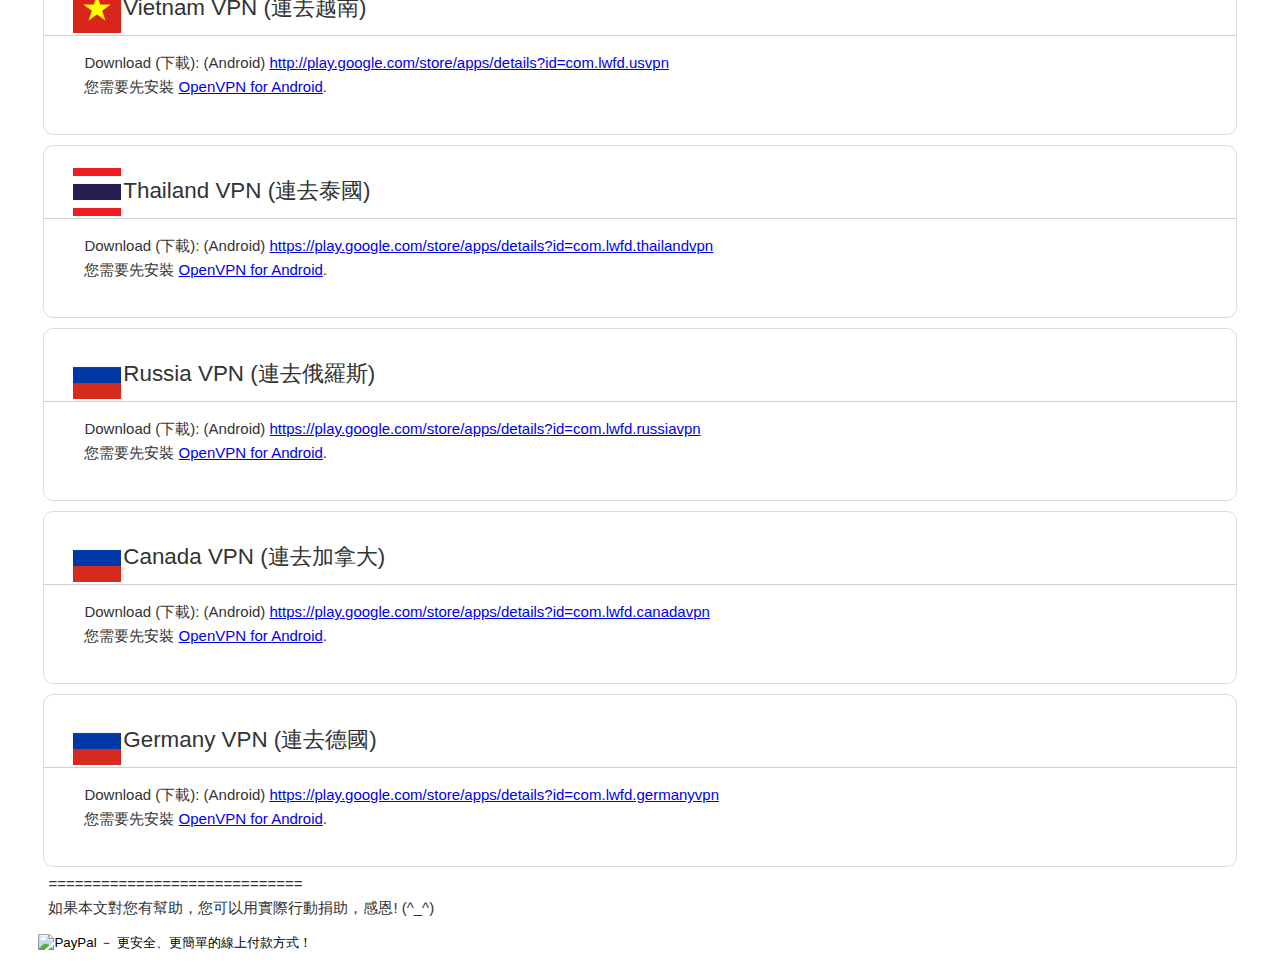
==== commit 2199e416: "fix stickerlink version from 1.4 to 1.5" ====
--- a/index.htm
+++ b/index.htm
@@ -27,11 +27,11 @@
         <div id="contentwrap">
         <div id="content">
            <p>
-<h2><img src='./images/stickerline_icon_96.png' class="appicon"/>StickerLine (貼圖小幫手) v1.4</h2>
-<hr/>
-<ul>
-<li>
-    Update (更新時間): 2017-03-09
+<h2><img src='./images/stickerline_icon_96.png' class="appicon"/>StickerLine (貼圖小幫手) v1.5</h2>
+<hr/>
+<ul>
+<li>
+    Update (更新時間): 2017-07-02
 </li>
 <li>
     Purpose (說明): 列出所有LINE跨區的免費貼圖資訊
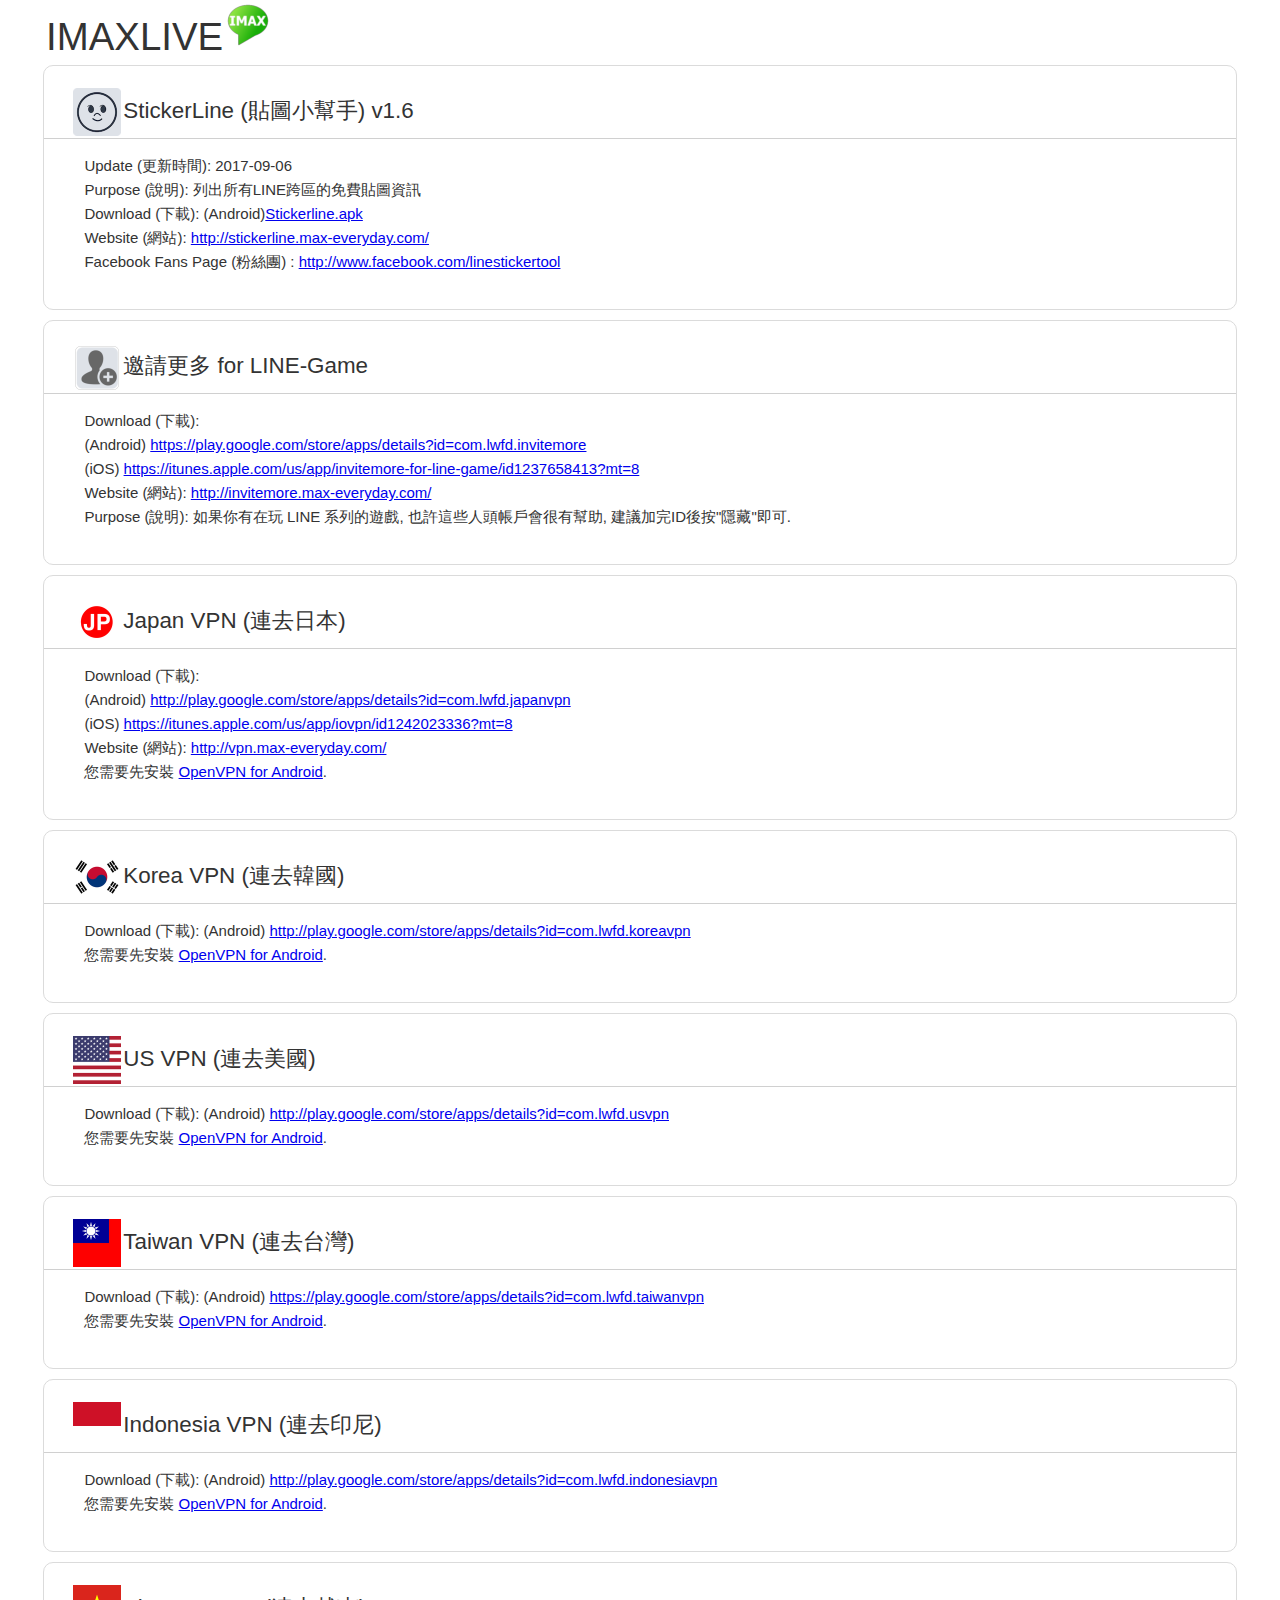
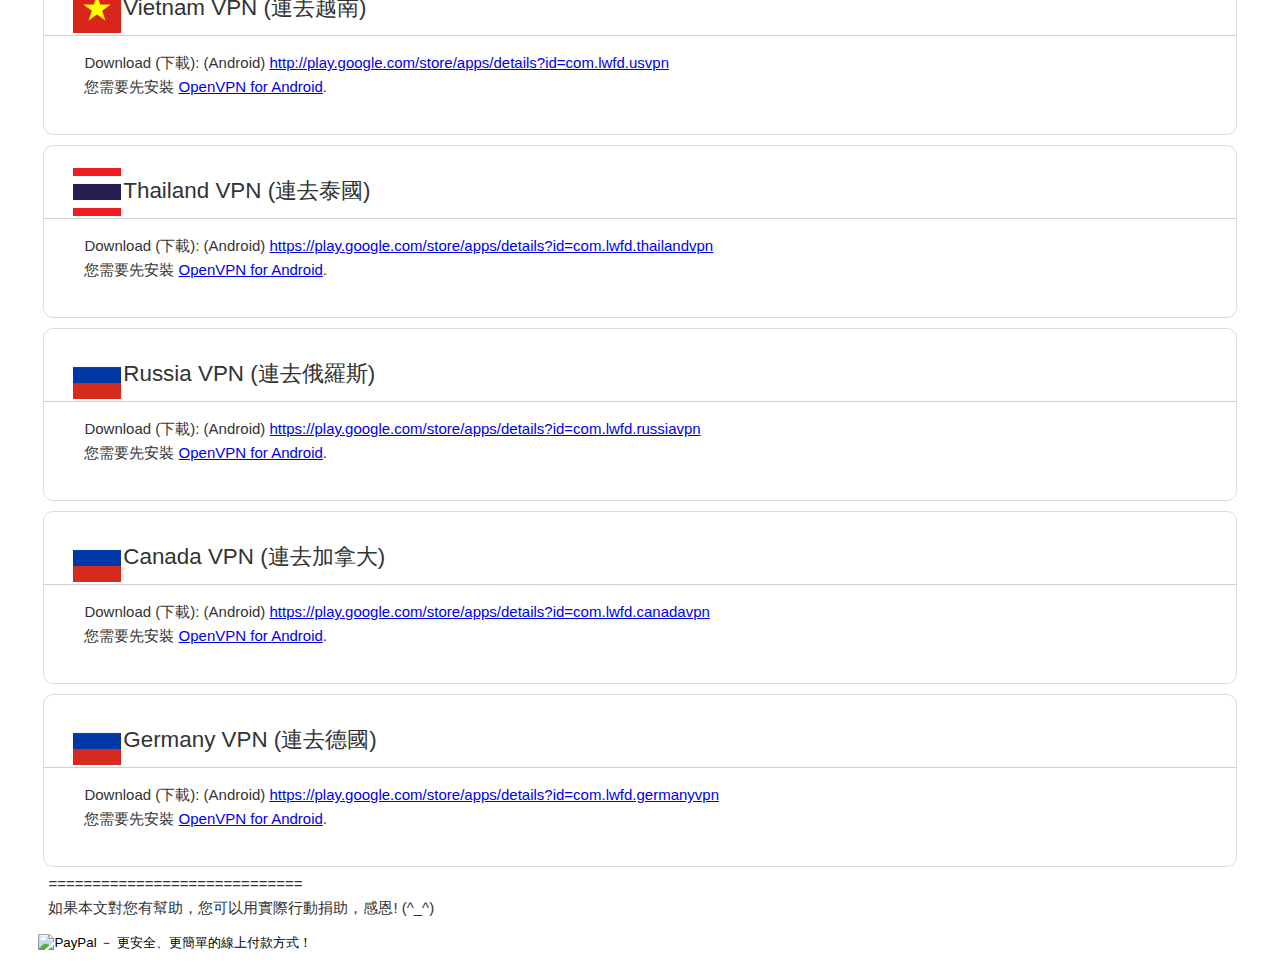
==== commit 6d6fe108: "upgrade stickerline from v1.5 to v1.6" ====
--- a/index.htm
+++ b/index.htm
@@ -27,17 +27,17 @@
         <div id="contentwrap">
         <div id="content">
            <p>
-<h2><img src='./images/stickerline_icon_96.png' class="appicon"/>StickerLine (貼圖小幫手) v1.5</h2>
-<hr/>
-<ul>
-<li>
-    Update (更新時間): 2017-07-02
+<h2><img src='./images/stickerline_icon_96.png' class="appicon"/>StickerLine (貼圖小幫手) v1.6</h2>
+<hr/>
+<ul>
+<li>
+    Update (更新時間): 2017-09-06
 </li>
 <li>
     Purpose (說明): 列出所有LINE跨區的免費貼圖資訊
 </li>
 <li>
-    Download (下載): (Android)<a href='https://github.com/max32002/imaxliveWeb/releases/download/v1.5/stickerline-release-1.5.apk' target='_blank'>Stickerline.apk</a>
+    Download (下載): (Android)<a href='https://github.com/max32002/imaxliveWeb/releases/download/v1.6/stickerline-release-v1.6.apk' target='_blank'>Stickerline.apk</a>
 </li>
 <li>
     Website (網站): <a href='http://stickerline.max-everyday.com/'>http://stickerline.max-everyday.com/</a>
